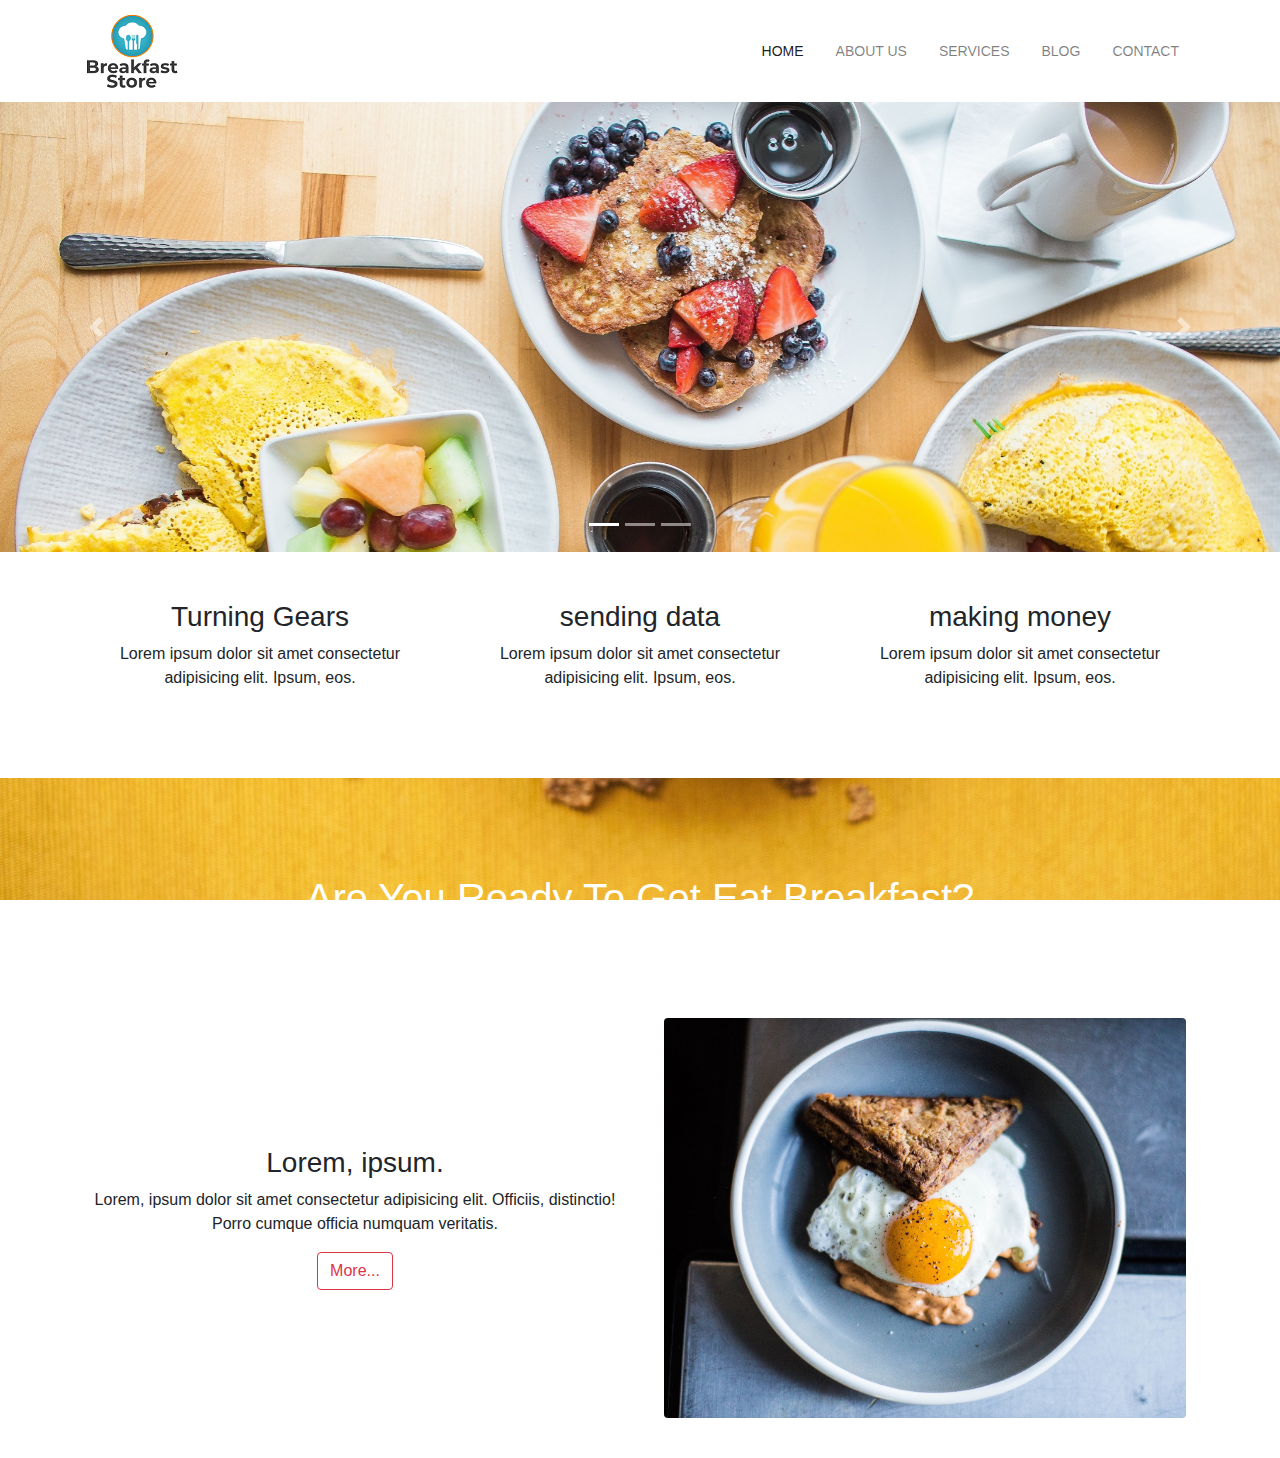
==== index.html @ 67bb4df7 "change title" ====
<!doctype html>
<html lang="zh-hant">
  <head>
    <!-- Required meta tags -->
    <meta charset="utf-8">
    <meta name="viewport" content="width=device-width, initial-scale=1, shrink-to-fit=no">

    <!-- Bootstrap CSS -->
    <link rel="stylesheet" href="https://maxcdn.bootstrapcdn.com/bootstrap/4.0.0/css/bootstrap.min.css" integrity="sha384-Gn5384xqQ1aoWXA+058RXPxPg6fy4IWvTNh0E263XmFcJlSAwiGgFAW/dAiS6JXm" crossorigin="anonymous">
    <link rel="stylesheet" href="styles.css">
    <link rel="stylesheet" href="https://use.fontawesome.com/releases/v5.7.0/css/all.css" integrity="sha384-lZN37f5QGtY3VHgisS14W3ExzMWZxybE1SJSEsQp9S+oqd12jhcu+A56Ebc1zFSJ" crossorigin="anonymous">
    <title>Breakfast Store</title>
  </head>
  <body>
      <!--navbar-->
    <nav class="navbar navbar-expand-sm navbar-light bg-white">
        <div class="container">
            <a href="index.html" class="navbar-brand">
                <img src="images/logo.png" alt="">
            </a>
            <button class="navbar-toggler" data-toggle="collapse" data-target="navbarCollaspe">
                <span class="navbar-toggler-icon"></span>
            </button>
            <div class="collapse navbar-collapse" id="navbarCollapse">
                <ul class="navbar-nav ml-auto">
                    <li class="nav-item active">
                        <a href="index.html" class="nav-link">Home</a>
                    </li>
                    <li class="nav-item">
                        <a href="about.html" class="nav-link">About Us</a>
                    </li>
                    <li class="nav-item">
                        <a href="services.html" class="nav-link">Services</a>
                    </li>
                    <li class="nav-item">
                        <a href="blog.html" class="nav-link">Blog</a>
                    </li>
                    <li class="nav-item">
                        <a href="contact.html" class="nav-link">Contact</a>
                    </li>
                </ul>
            </div>
        </div>
    </nav>
    <!--navbar end-->

    <!-- #region carousel-->
    <section id="section-carousel">
            <div id="mycarousel" class="carousel slide" data-ride="carousel">
                    <ol class="carousel-indicators">
                      <li data-target="#mycarousel" data-slide-to="0" class="active"></li>
                      <li data-target="#mycarousel" data-slide-to="1"></li>
                      <li data-target="#mycarousel" data-slide-to="2"></li>
                    </ol>
                    <div class="carousel-inner">
                      <div class="carousel-item active">
                        <img class="d-block w-100" src="images/Carousel_1.jpg" alt="First slide">
                      </div>
                      <div class="carousel-item">
                        <img class="d-block w-100" src="images/Carousel_2.jpg" alt="Second slide">
                      </div>
                      <div class="carousel-item">
                        <img class="d-block w-100" src="images/Carousel_3.jpg" alt="Third slide">
                      </div>
                    </div>
                    <a class="carousel-control-prev" href="#carouselExampleIndicators" role="button" data-slide="prev">
                      <span class="carousel-control-prev-icon" aria-hidden="true"></span>
                      <span class="sr-only">Previous</span>
                    </a>
                    <a class="carousel-control-next" href="#carouselExampleIndicators" role="button" data-slide="next">
                      <span class="carousel-control-next-icon" aria-hidden="true"></span>
                      <span class="sr-only">Next</span>
                    </a>
                  </div>
        
    </section>   
    <!-- #endregion-->

    <!-- #region Home section-->
    <section id="section-home" class="py-5">
        <div class="container">
            <div class="row">
                <div class="col-md-4 mb-4 text-center">
                    <i class="fas fa-cog fa-3x mb-2"></i>
                    <h3>Turning Gears</h3>
                    <p>Lorem ipsum dolor sit amet consectetur adipisicing elit. Ipsum, eos.</p>
                </div>
                <div class="col-md-4 mb-4 text-center">
                        <i class="fas fa-cloud fa-3x mb-2"></i>
                        <h3>sending data</h3>
                        <p>Lorem ipsum dolor sit amet consectetur adipisicing elit. Ipsum, eos.</p>
                </div>
                <div class="col-md-4 mb-4 text-center">
                        <i class="fas fa-cart-plus fa-3x mb-2"></i>
                        <h3>making money</h3>
                        <p>Lorem ipsum dolor sit amet consectetur adipisicing elit. Ipsum, eos.</p>
                </div>
            </div>
        </div>
    </section>
    <!-- #endregion -->

    <!-- #region Home Heading-->
    <section id="section-home-heading" class="p-5">     
            <div class="row">
                <div class="col">
                    <div class="container pt-5 text-center text-white">
                        <h1>Are You Ready To Get Eat Breakfast?</h1>
                        <p>Lorem ipsum dolor sit amet, consectetur adipisicing elit. Iusto ea mollitia ab ipsum, iure consectetur?</p>
                    </div>
                </div>
            </div>     
    </section>
    <!-- #endregion -->

    <!-- #region Info Section-->
    <section id="section-info" class="py-3">
        <div class="container">
            <div class="row">
                <div class="col-md-6 align-self-center text-center">
                    <h3>Lorem, ipsum.</h3>
                    <p>Lorem, ipsum dolor sit amet consectetur adipisicing elit. Officiis, distinctio! Porro cumque officia numquam veritatis.</p>
                    <a href="about.html" class="btn btn-outline-danger">More...</a>
                </div>
                <div class="col-md-6 p-4">
                    <img src="images/egg.jpg" alt="" class="img-fluid rounded">
                </div>
            </div>
        </div>
    </section>
    <!-- #endregion -->


    <!-- Optional JavaScript -->
    <!-- jQuery first, then Popper.js, then Bootstrap JS -->
    <script src="https://code.jquery.com/jquery-3.2.1.slim.min.js" integrity="sha384-KJ3o2DKtIkvYIK3UENzmM7KCkRr/rE9/Qpg6aAZGJwFDMVNA/GpGFF93hXpG5KkN" crossorigin="anonymous"></script>
    <script src="https://cdnjs.cloudflare.com/ajax/libs/popper.js/1.12.9/umd/popper.min.js" integrity="sha384-ApNbgh9B+Y1QKtv3Rn7W3mgPxhU9K/ScQsAP7hUibX39j7fakFPskvXusvfa0b4Q" crossorigin="anonymous"></script>
    <script src="https://maxcdn.bootstrapcdn.com/bootstrap/4.0.0/js/bootstrap.min.js" integrity="sha384-JZR6Spejh4U02d8jOt6vLEHfe/JQGiRRSQQxSfFWpi1MquVdAyjUar5+76PVCmYl" crossorigin="anonymous"></script>
    <script>
        $('.carousel').carousel({
            interval: 2000
        })
    </script>
  </body>
</html>
---- styles.css ----
.navbar .nav-link{
    font-size: 14px;
    text-transform:uppercase;
    padding-left:1rem !important;
    padding-right:1rem !important;
}



.carousel-item{
    height:450px;
}

.carousel-item > img{
    background-size: cover;
    background-position: center center;
}

#section-home-heading{
    background-image: url(images/bg_1.jpg);
    background-position: center center;
    background-size: cover;
    background-attachment: fixed;    
    height:200px;
}
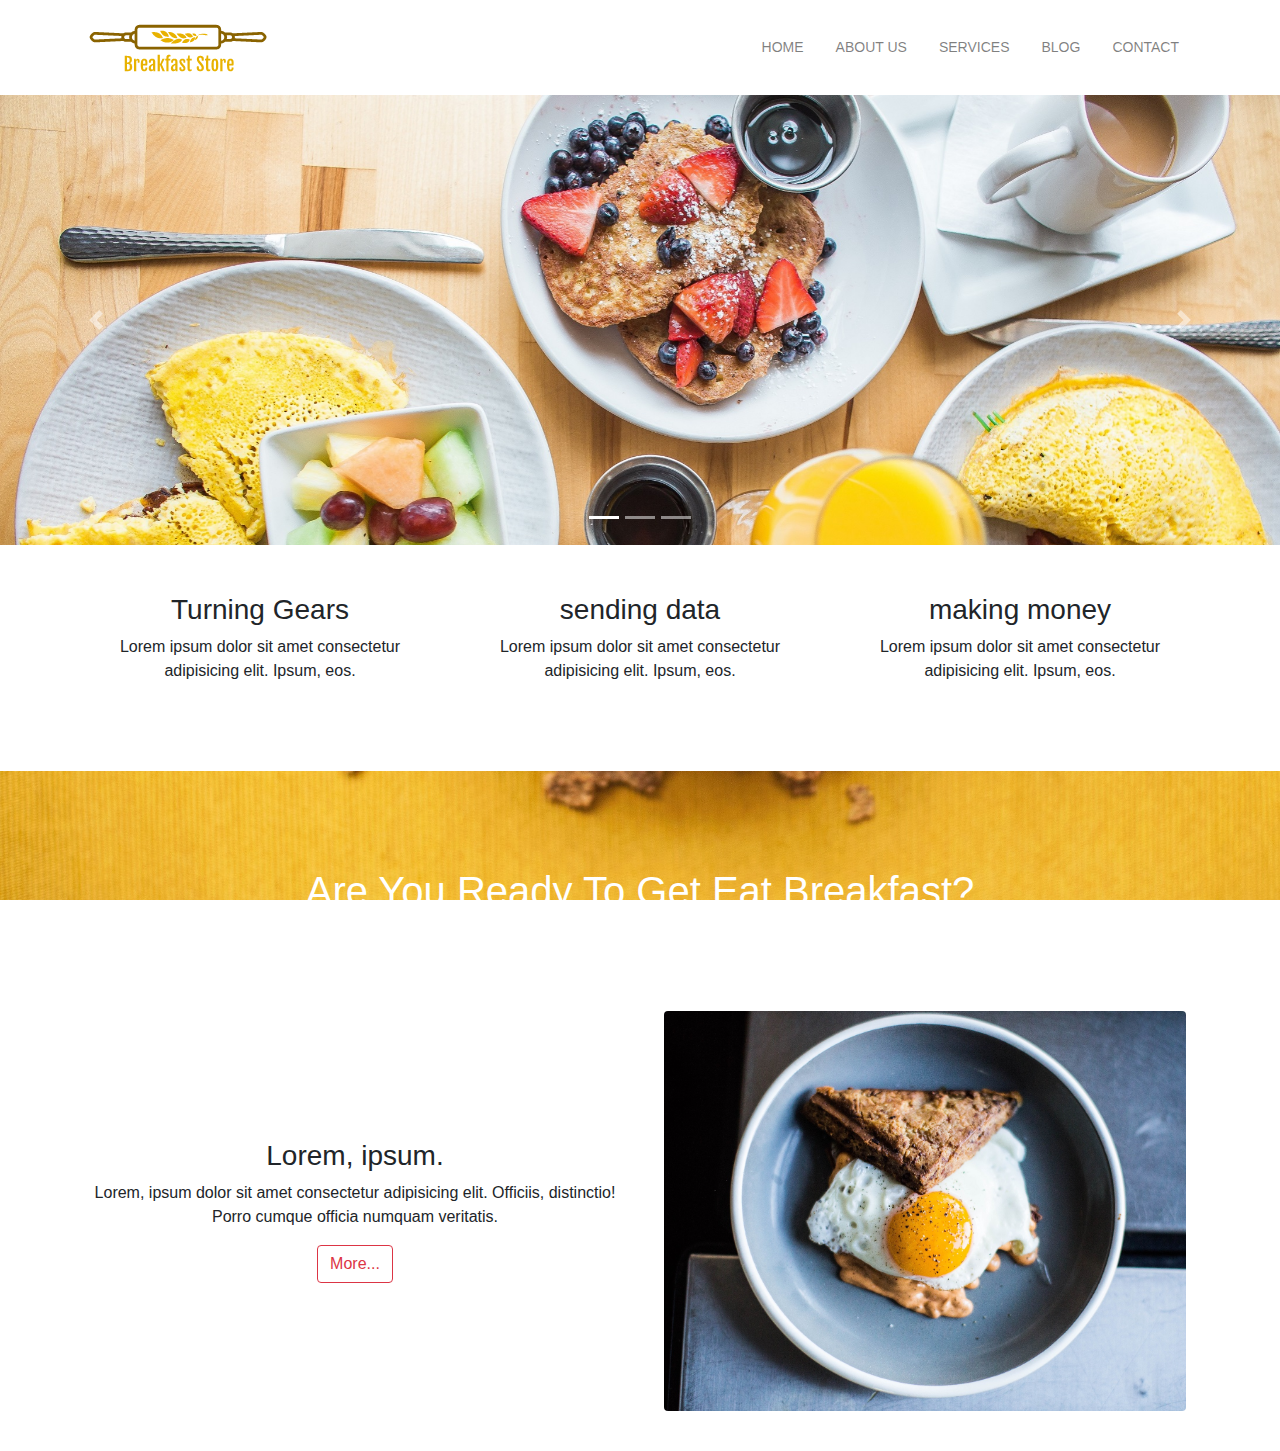
==== commit e7b97cc4: "change logo and nav-item hover style" ====
--- a/index.html
+++ b/index.html
@@ -13,7 +13,7 @@
   </head>
   <body>
       <!--navbar-->
-    <nav class="navbar navbar-expand-sm navbar-light bg-white">
+    <nav class="navbar navbar-expand-sm navbar-light bg-white sticky-top">
         <div class="container">
             <a href="index.html" class="navbar-brand">
                 <img src="images/logo.png" alt="">
@@ -23,7 +23,7 @@
             </button>
             <div class="collapse navbar-collapse" id="navbarCollapse">
                 <ul class="navbar-nav ml-auto">
-                    <li class="nav-item active">
+                    <li class="nav-item">
                         <a href="index.html" class="nav-link">Home</a>
                     </li>
                     <li class="nav-item">
--- a/styles.css
+++ b/styles.css
@@ -1,3 +1,9 @@
+:root{
+    --main-color:#D6B227;
+    --second-color:#8C7322;
+}
+
+
 .navbar .nav-link{
     font-size: 14px;
     text-transform:uppercase;
@@ -5,7 +11,9 @@
     padding-right:1rem !important;
 }
 
-
+.nav-item:hover{
+    border-bottom:1px solid var(--main-color);   
+}
 
 .carousel-item{
     height:450px;
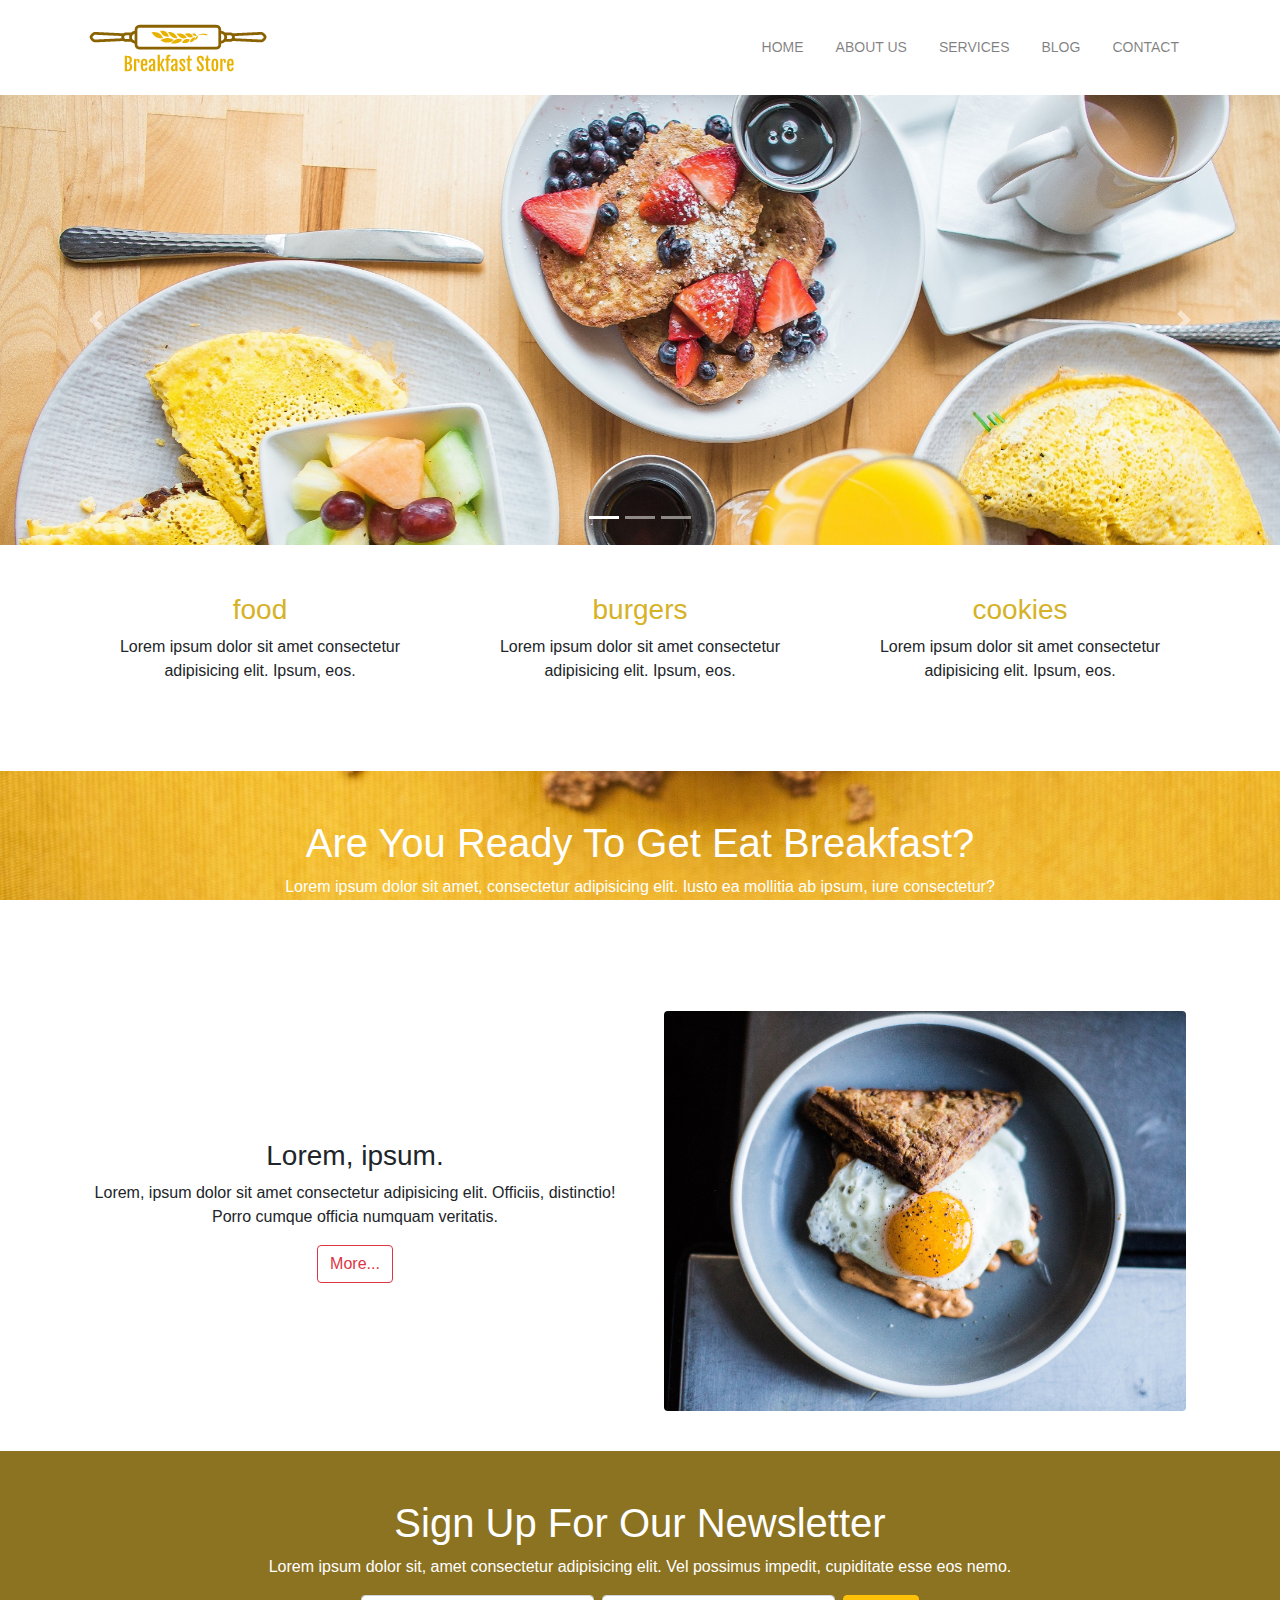
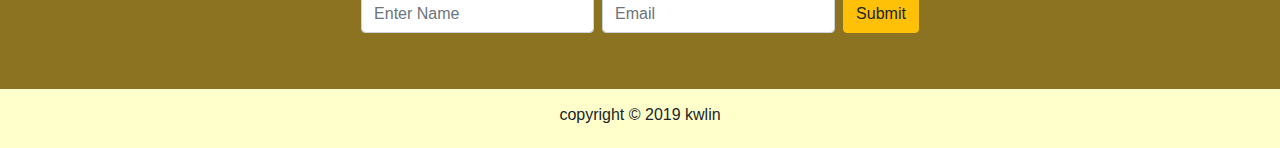
==== commit 68f5c208: "index.html finish" ====
--- a/index.html
+++ b/index.html
@@ -81,19 +81,19 @@
         <div class="container">
             <div class="row">
                 <div class="col-md-4 mb-4 text-center">
-                    <i class="fas fa-cog fa-3x mb-2"></i>
-                    <h3>Turning Gears</h3>
+                    <i class="fas fa-utensils fa-3x mb-2 main-color-font"></i>
+                    <h3 class="second-color-font">food</h3>
                     <p>Lorem ipsum dolor sit amet consectetur adipisicing elit. Ipsum, eos.</p>
                 </div>
                 <div class="col-md-4 mb-4 text-center">
-                        <i class="fas fa-cloud fa-3x mb-2"></i>
-                        <h3>sending data</h3>
-                        <p>Lorem ipsum dolor sit amet consectetur adipisicing elit. Ipsum, eos.</p>
+                    <i class="fas fa-hamburger fa-3x mb-2  main-color-font"></i>
+                    <h3 class="second-color-font">burgers</h3>
+                    <p>Lorem ipsum dolor sit amet consectetur adipisicing elit. Ipsum, eos.</p>
                 </div>
                 <div class="col-md-4 mb-4 text-center">
-                        <i class="fas fa-cart-plus fa-3x mb-2"></i>
-                        <h3>making money</h3>
-                        <p>Lorem ipsum dolor sit amet consectetur adipisicing elit. Ipsum, eos.</p>
+                    <i class="fas fa-cookie fa-3x mb-2  main-color-font"></i>
+                    <h3 class="second-color-font">cookies</h3>
+                    <p>Lorem ipsum dolor sit amet consectetur adipisicing elit. Ipsum, eos.</p>
                 </div>
             </div>
         </div>
@@ -101,7 +101,7 @@
     <!-- #endregion -->
 
     <!-- #region Home Heading-->
-    <section id="section-home-heading" class="p-5">     
+    <section id="section-home-heading">     
             <div class="row">
                 <div class="col">
                     <div class="container pt-5 text-center text-white">
@@ -130,6 +130,33 @@
     </section>
     <!-- #endregion -->
 
+    <!-- #region section-contact-->
+    <section id="section-contact">
+        <div class="container">
+            <div class="row">
+                <div class="col text-center p-5 text-white">
+                    <h1>Sign Up For Our Newsletter</h1>
+                    <p>Lorem ipsum dolor sit, amet consectetur adipisicing elit. Vel possimus impedit, cupiditate esse eos nemo.</p>
+                    <form class="form-inline justify-content-center">
+                        <label class="sr-only" for="inlineFormInputName2">Name</label>
+                        <input type="text" class="form-control mb-2 mr-sm-2" id="inlineFormInputName2" placeholder="Enter Name">
+                      
+                        <label class="sr-only" for="inlineFormInputName2">Name</label>
+                        <input type="text" class="form-control mb-2 mr-sm-2" id="inlineFormInputName2" placeholder="Email">         
+                      
+                        <button type="submit" class="btn btn-warning mb-2">Submit</button>
+                      </form>
+                </div>
+            </div>
+        </div>
+    </section>
+    <!-- #endregion -->
+    
+    <!-- #region footer-->
+    <footer class="p-3">
+        <h6 class="text-center">copyright &copy; 2019 kwlin</h6>
+    </footer>
+    <!-- #endregion -->
 
     <!-- Optional JavaScript -->
     <!-- jQuery first, then Popper.js, then Bootstrap JS -->
--- a/styles.css
+++ b/styles.css
@@ -1,8 +1,15 @@
 :root{
-    --main-color:#D6B227;
-    --second-color:#8C7322;
+    --main-color:#8C7322;
+    --second-color:#D6B227 ;
 }
 
+.main-color-font{
+    color:var(--main-color);
+}
+
+.second-color-font{
+    color:var(--second-color);
+}
 
 .navbar .nav-link{
     font-size: 14px;
@@ -30,4 +37,12 @@
     background-size: cover;
     background-attachment: fixed;    
     height:200px;
+}
+
+#section-contact{
+    background: var(--main-color);
+}
+
+footer{
+    background: #FFFFCC;
 }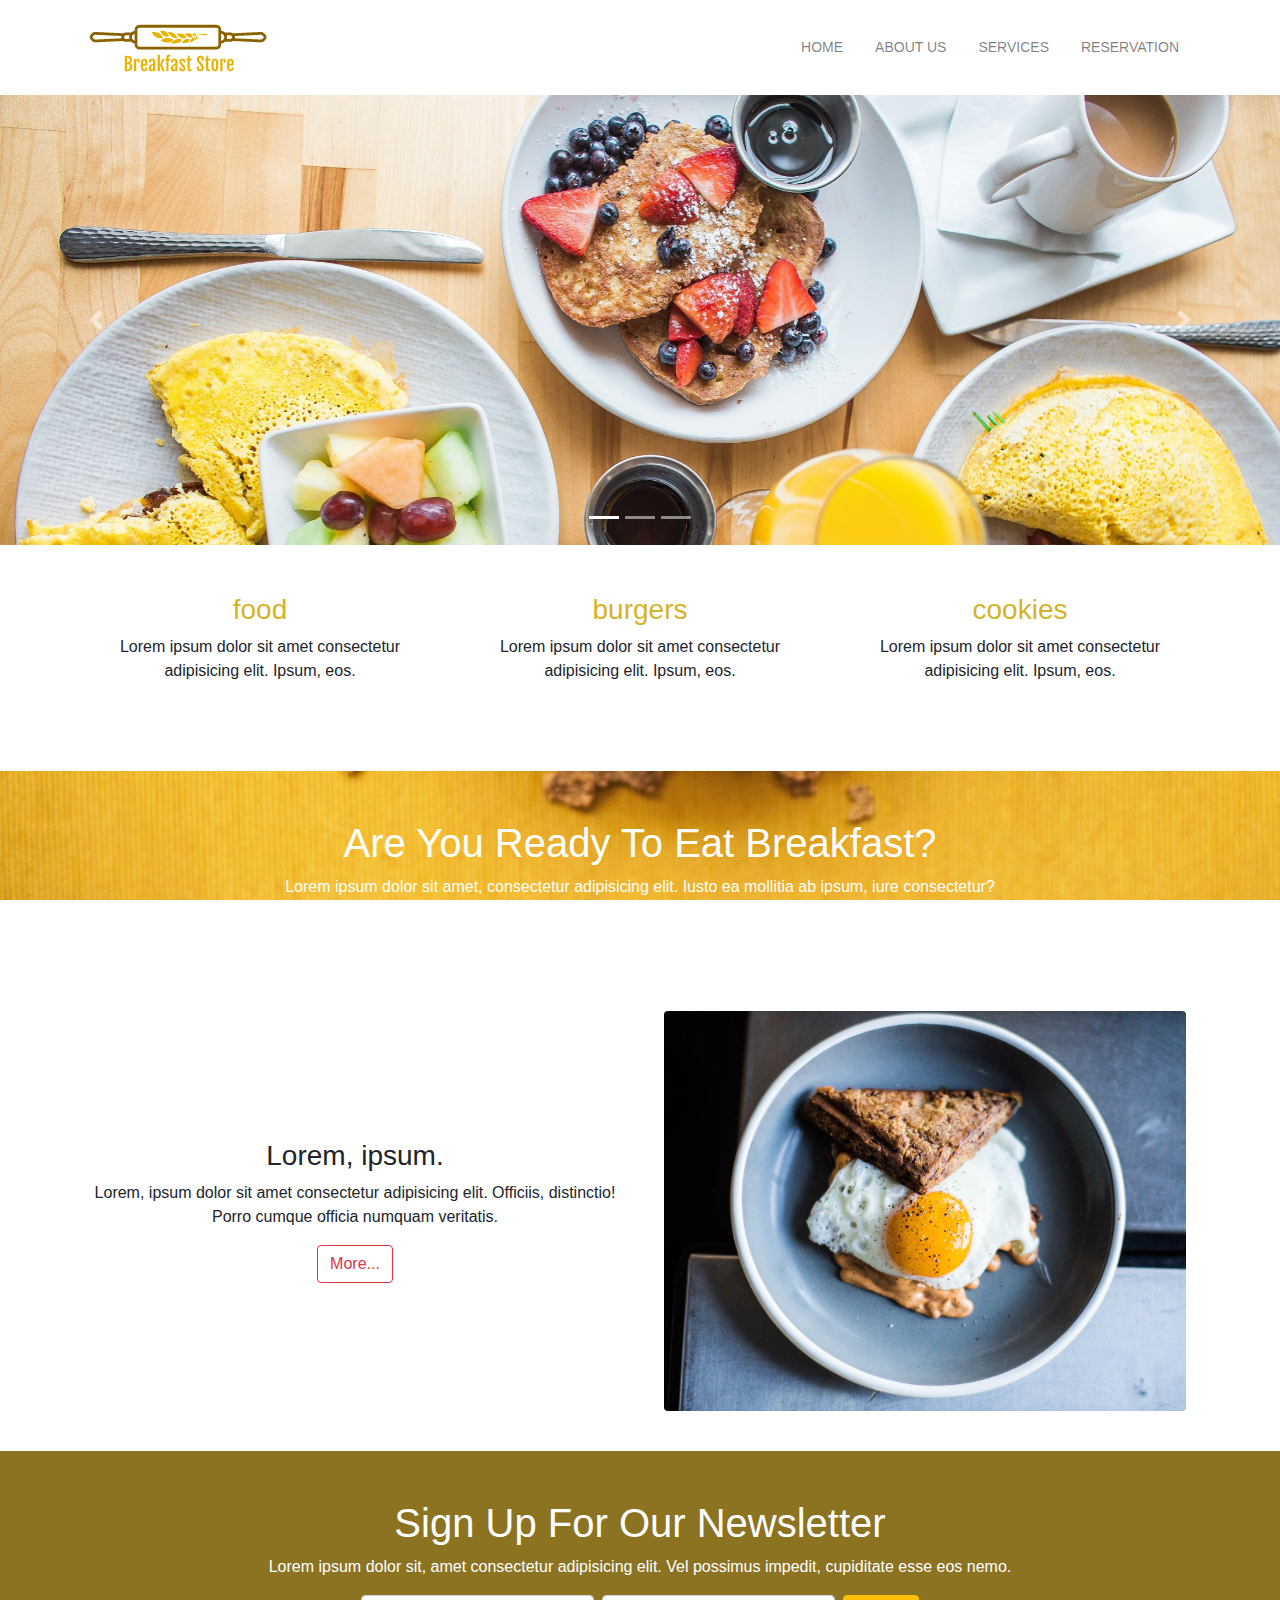
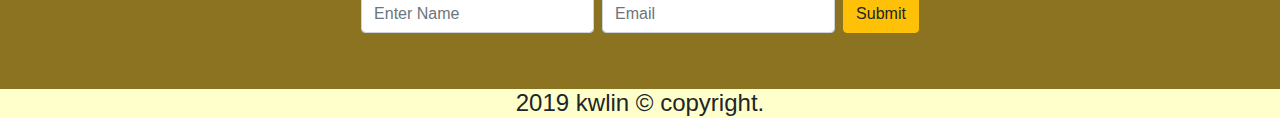
==== commit 783946af: "about.html add card columns" ====
--- a/index.html
+++ b/index.html
@@ -30,14 +30,11 @@
                         <a href="about.html" class="nav-link">About Us</a>
                     </li>
                     <li class="nav-item">
-                        <a href="services.html" class="nav-link">Services</a>
+                        <a href="menu.html" class="nav-link">Services</a>
                     </li>
                     <li class="nav-item">
-                        <a href="blog.html" class="nav-link">Blog</a>
-                    </li>
-                    <li class="nav-item">
-                        <a href="contact.html" class="nav-link">Contact</a>
-                    </li>
+                        <a href="reservation.html" class="nav-link">Reservation</a>
+                    </li>                  
                 </ul>
             </div>
         </div>
@@ -105,7 +102,7 @@
             <div class="row">
                 <div class="col">
                     <div class="container pt-5 text-center text-white">
-                        <h1>Are You Ready To Get Eat Breakfast?</h1>
+                        <h1>Are You Ready To Eat Breakfast?</h1>
                         <p>Lorem ipsum dolor sit amet, consectetur adipisicing elit. Iusto ea mollitia ab ipsum, iure consectetur?</p>
                     </div>
                 </div>
@@ -153,8 +150,8 @@
     <!-- #endregion -->
     
     <!-- #region footer-->
-    <footer class="p-3">
-        <h6 class="text-center">copyright &copy; 2019 kwlin</h6>
+    <footer>
+        <h4 class="text-center">2019 kwlin &copy; copyright.</h4>
     </footer>
     <!-- #endregion -->
 
--- a/styles.css
+++ b/styles.css
@@ -36,7 +36,7 @@
     background-position: center center;
     background-size: cover;
     background-attachment: fixed;    
-    height:200px;
+    min-height:200px;
 }
 
 #section-contact{
@@ -45,4 +45,28 @@
 
 footer{
     background: #FFFFCC;
-}+}
+
+#section-heading{
+    position: relative;
+    min-height:300px;
+    background-attachment: fixed;
+    background-position: bottom center;
+    background-size: cover;
+    background-image: url(images/chef.jpg);
+}
+
+.dark-overlay{
+    position: absolute;
+    background: rgba(0,0,0,0.5);
+    top:0;
+    left:0;
+    width:100%;
+    height: 100%;
+}
+
+#section-staff img{
+    margin-top:-40px;
+    box-shadow: -1px 1px 20px 3px rgba(0,0,0,0.5);
+}
+
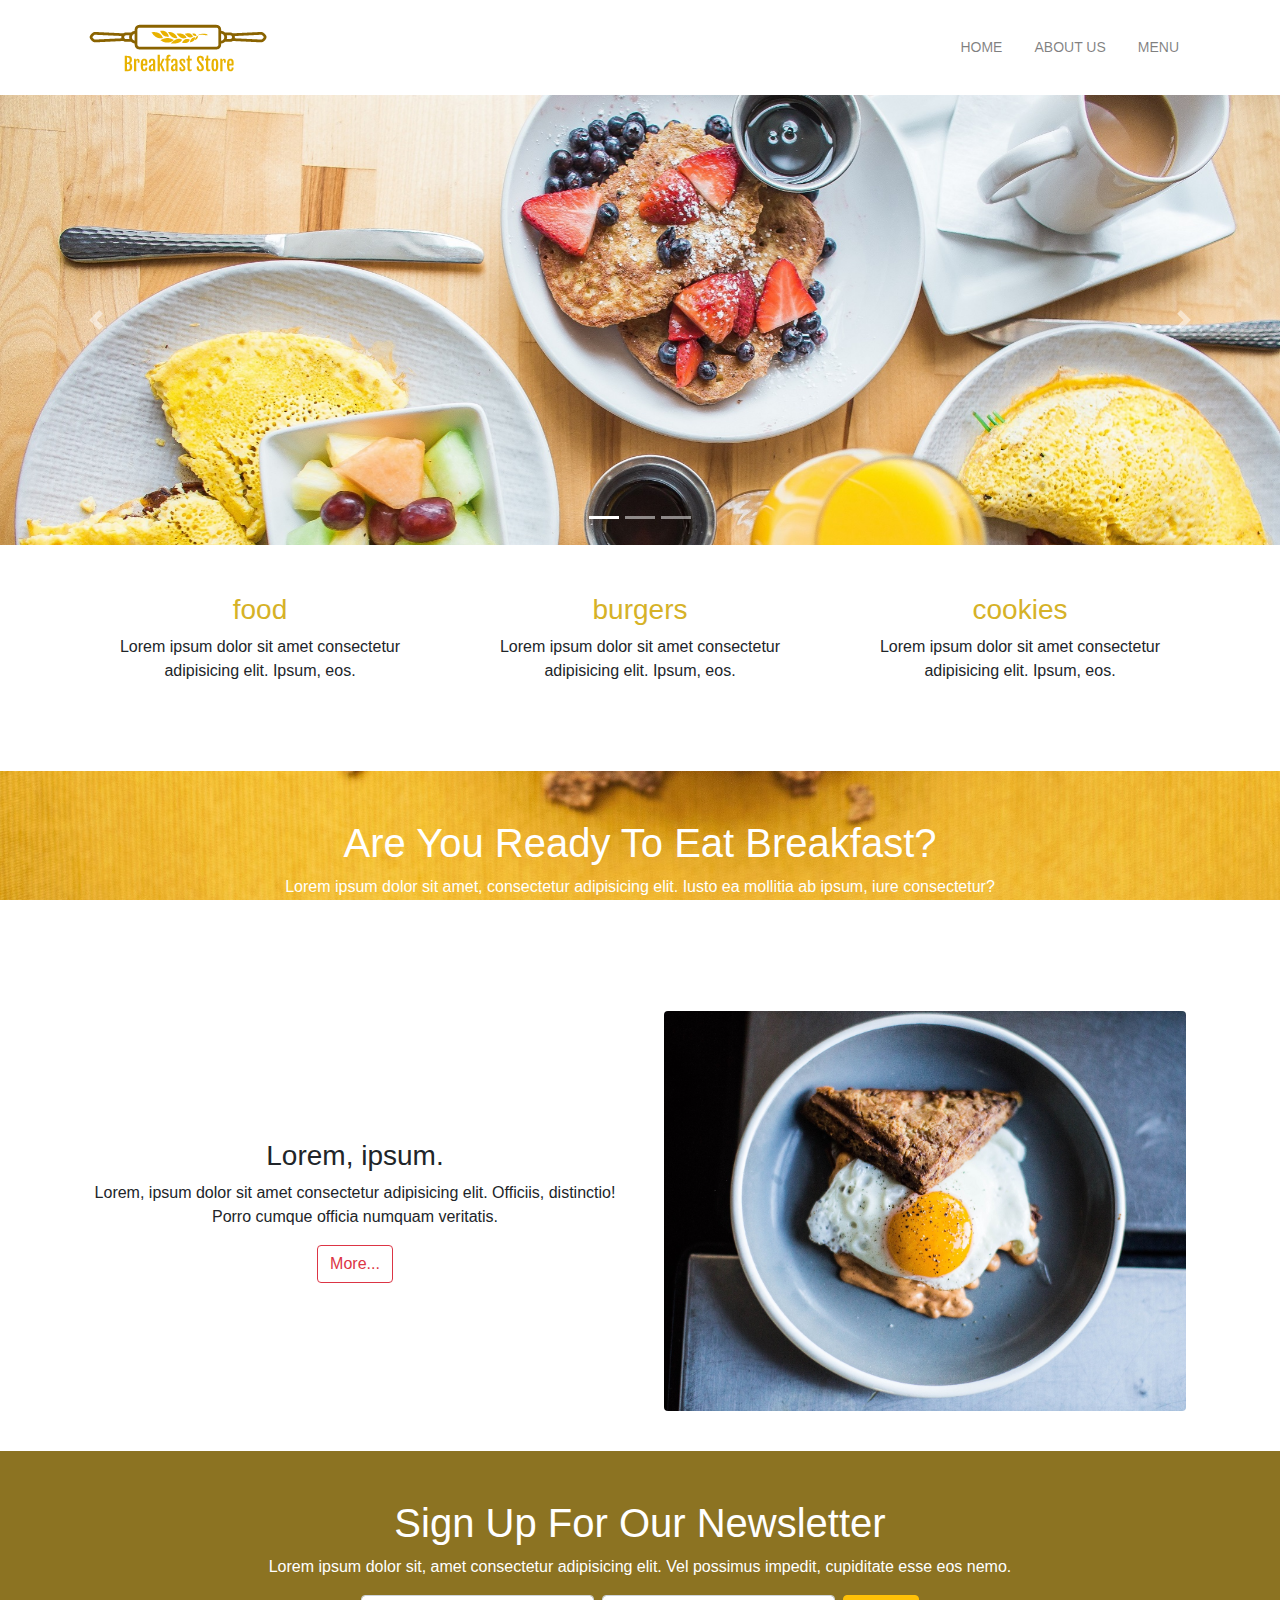
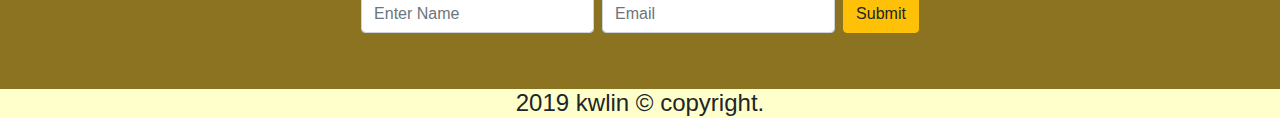
==== commit fb3d38da: "製作訂位表單" ====
--- a/index.html
+++ b/index.html
@@ -30,11 +30,8 @@
                         <a href="about.html" class="nav-link">About Us</a>
                     </li>
                     <li class="nav-item">
-                        <a href="menu.html" class="nav-link">Services</a>
-                    </li>
-                    <li class="nav-item">
-                        <a href="reservation.html" class="nav-link">Reservation</a>
-                    </li>                  
+                        <a href="menu.html" class="nav-link">Menu</a>
+                    </li>                                   
                 </ul>
             </div>
         </div>
--- a/styles.css
+++ b/styles.css
@@ -70,3 +70,7 @@
     box-shadow: -1px 1px 20px 3px rgba(0,0,0,0.5);
 }
 
+.small-hr{
+    border-bottom: 1px solid var(--second-color);
+    width: 10%;
+}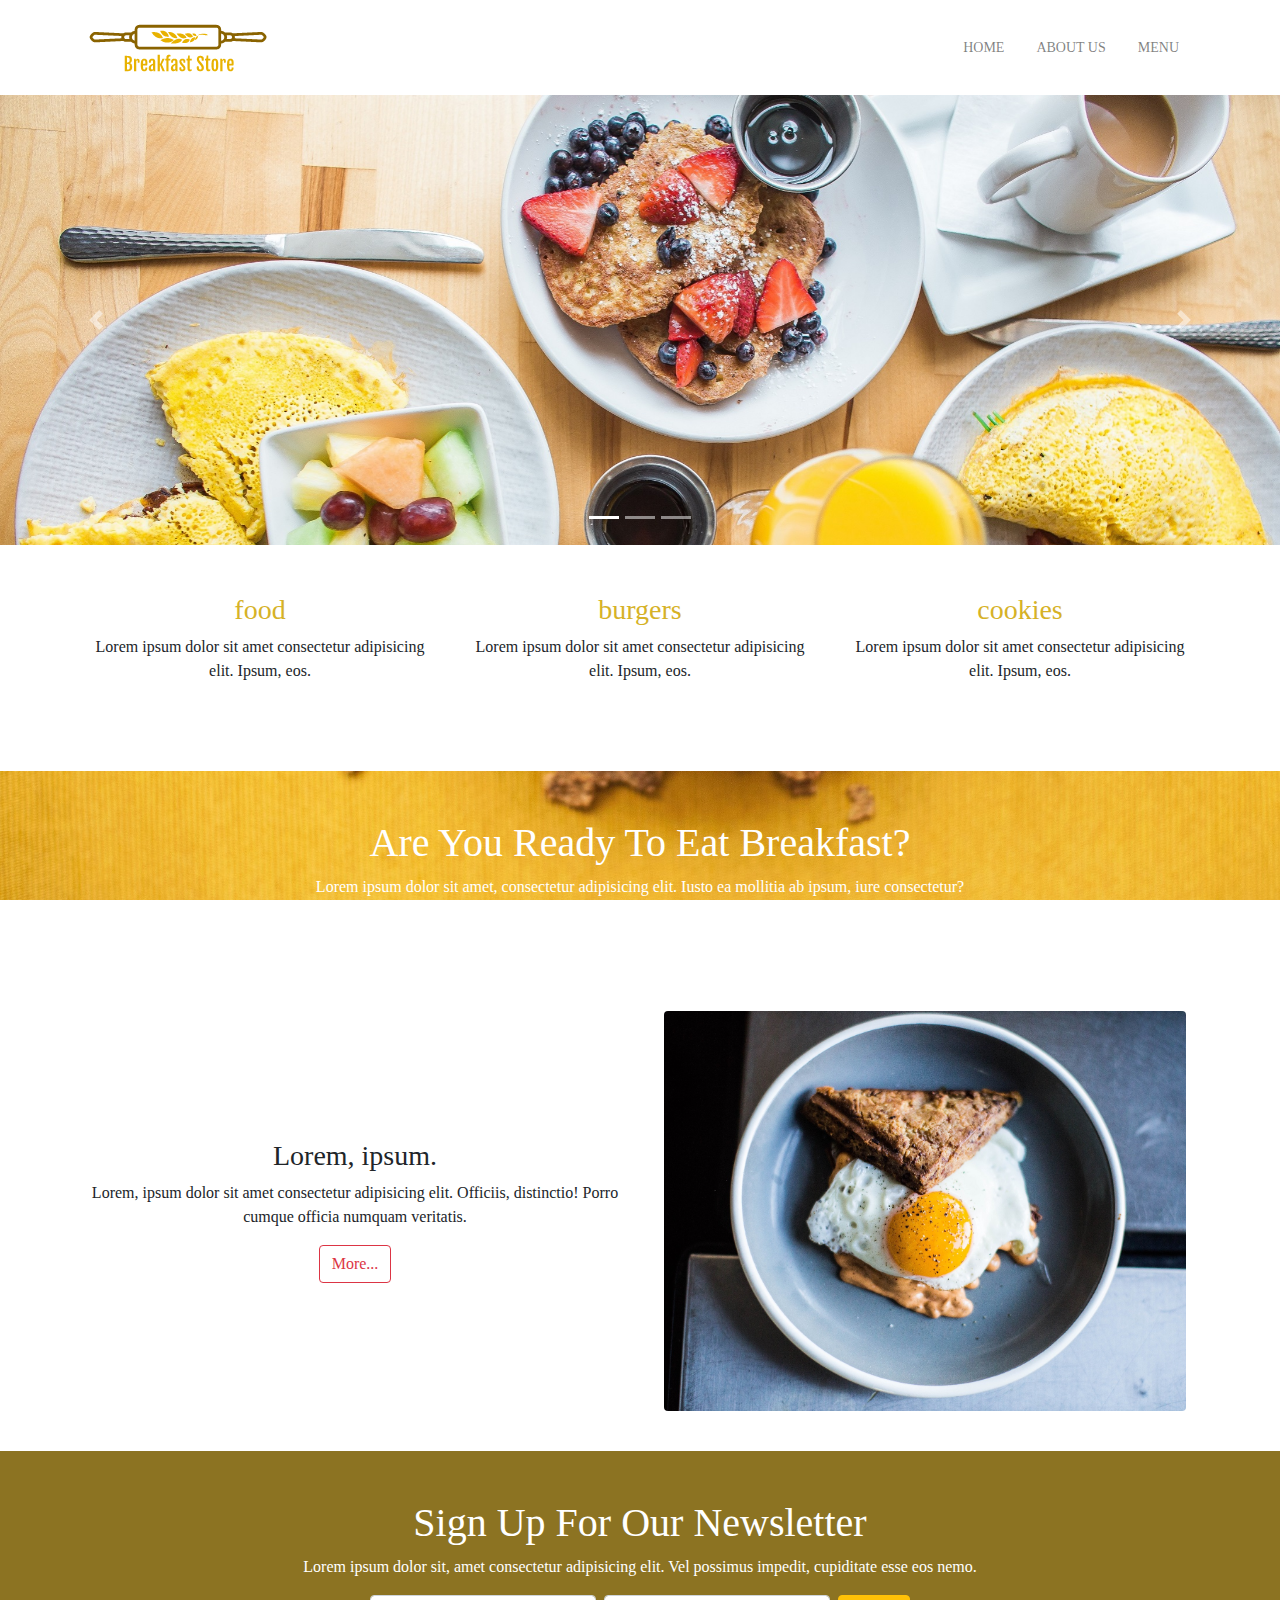
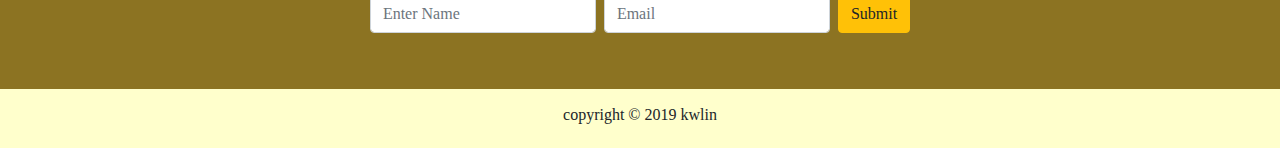
==== commit e6ddb8a2: "訂位表單section加上半透明效果" ====
--- a/index.html
+++ b/index.html
@@ -147,9 +147,9 @@
     <!-- #endregion -->
     
     <!-- #region footer-->
-    <footer>
-        <h4 class="text-center">2019 kwlin &copy; copyright.</h4>
-    </footer>
+    <footer class="p-3">
+            <h6 class="text-center">copyright &copy; 2019 kwlin</h6>
+        </footer>
     <!-- #endregion -->
 
     <!-- Optional JavaScript -->
--- a/styles.css
+++ b/styles.css
@@ -1,6 +1,10 @@
 :root{
     --main-color:#8C7322;
     --second-color:#D6B227 ;
+}
+
+body{
+    font-family: "Microsoft JhengHei";
 }
 
 .main-color-font{
@@ -73,4 +77,85 @@
 .small-hr{
     border-bottom: 1px solid var(--second-color);
     width: 10%;
+}
+
+#section-staff .thumb {
+    position: relative;
+}
+
+#section-staff .thumb img {
+    display: block;
+    width: 100%;
+    height: auto;
+}
+
+#section-staff .thumb .middle{
+  position: absolute;
+  top: 0;
+  bottom: 0;
+  left: 0;
+  right: 0;
+  height: 100%;
+  width: 100%;
+  opacity: 0;
+  transition: .5s ease;
+  background-color: rgba(214,178,39,0.7);
+}
+
+#section-staff .thumb:hover .middle{
+    opacity: 1;
+}
+
+#section-reservation{
+    position: relative;
+    height:100%;
+    background-attachment: fixed;
+    background-position: center center;
+    background-size: cover;
+    background-image: url(images/restaurant.jpg);
+}
+
+#section-reservation .reserve-overlay{
+    background: rgba(0,0,0,0.75);
+    top: 0;
+    left: 0;
+    width: 100%;
+    height: 100%;
+}
+
+.pizza-media{
+    border:1px solid var(--second-color);
+    border-radius: 5px;
+    padding:10px;   
+}
+
+.pizza-media img{
+    width: auto;
+    height: 130px;
+    background-position: center center;
+    background-size: cover;
+}
+
+#section-menu .nav-item{
+    margin:10px;
+    border:1px solid var(--main-color);
+    transition: 0.2s;
+}
+
+#section-menu .nav-item:hover{
+    background-color: var(--main-color);   
+}
+
+#section-menu .nav-item a:hover{
+    color:white;
+}
+
+#section-menu .nav-link{
+    color:var(--main-color);    
+}
+
+#section-menu .nav-link.active{
+    background-color: var(--main-color);
+    color:white;   
+    border-radius: 0rem;
 }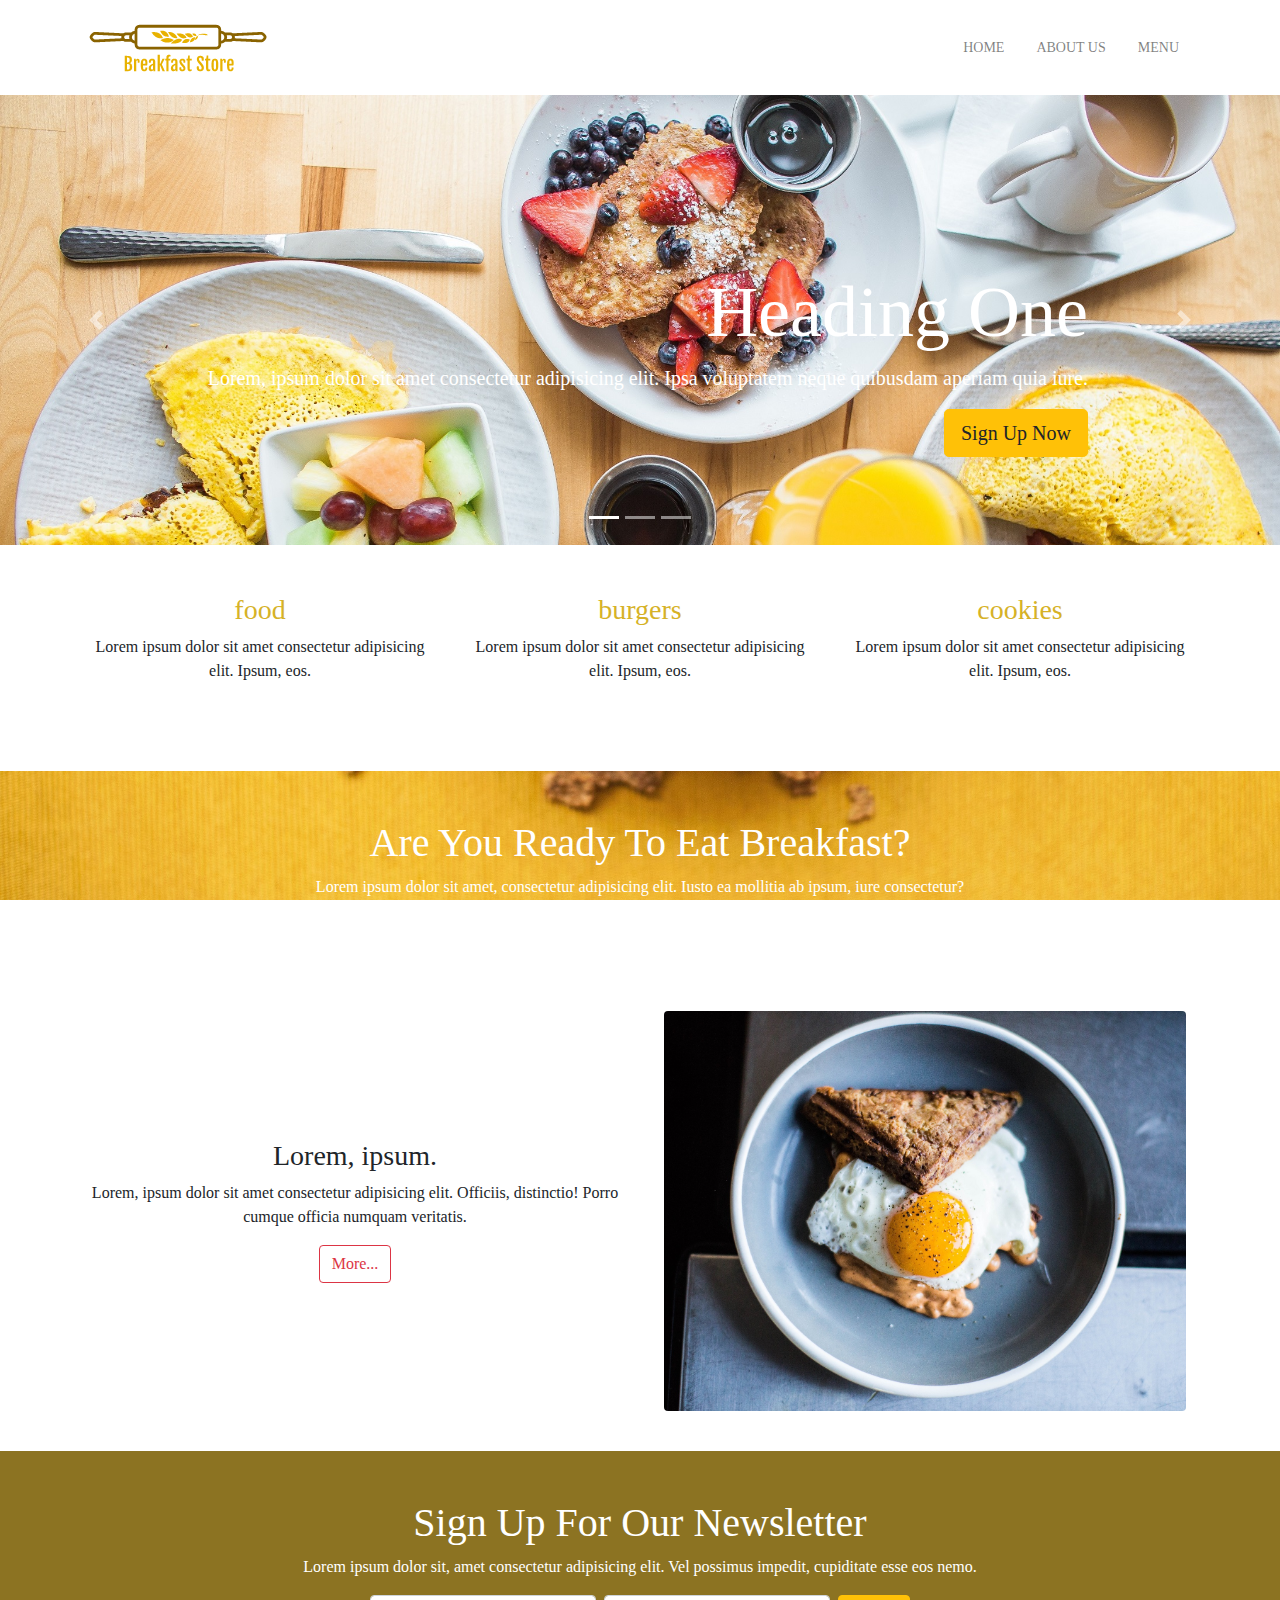
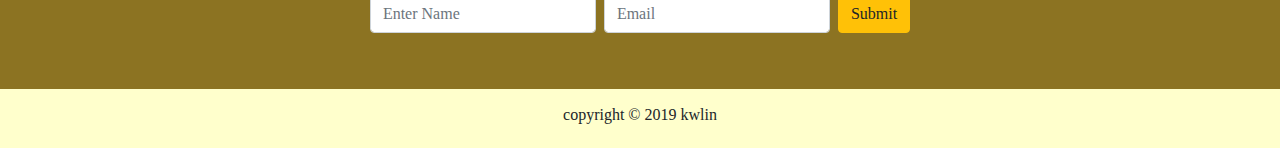
==== commit 5e3d26f7: "修改carousel bug" ====
--- a/index.html
+++ b/index.html
@@ -1,27 +1,32 @@
 <!doctype html>
 <html lang="zh-hant">
-  <head>
+
+<head>
     <!-- Required meta tags -->
     <meta charset="utf-8">
     <meta name="viewport" content="width=device-width, initial-scale=1, shrink-to-fit=no">
 
     <!-- Bootstrap CSS -->
-    <link rel="stylesheet" href="https://maxcdn.bootstrapcdn.com/bootstrap/4.0.0/css/bootstrap.min.css" integrity="sha384-Gn5384xqQ1aoWXA+058RXPxPg6fy4IWvTNh0E263XmFcJlSAwiGgFAW/dAiS6JXm" crossorigin="anonymous">
+    <link rel="stylesheet" href="https://maxcdn.bootstrapcdn.com/bootstrap/4.0.0/css/bootstrap.min.css" integrity="sha384-Gn5384xqQ1aoWXA+058RXPxPg6fy4IWvTNh0E263XmFcJlSAwiGgFAW/dAiS6JXm"
+        crossorigin="anonymous">
     <link rel="stylesheet" href="styles.css">
-    <link rel="stylesheet" href="https://use.fontawesome.com/releases/v5.7.0/css/all.css" integrity="sha384-lZN37f5QGtY3VHgisS14W3ExzMWZxybE1SJSEsQp9S+oqd12jhcu+A56Ebc1zFSJ" crossorigin="anonymous">
+    <link rel="stylesheet" href="https://use.fontawesome.com/releases/v5.7.0/css/all.css" integrity="sha384-lZN37f5QGtY3VHgisS14W3ExzMWZxybE1SJSEsQp9S+oqd12jhcu+A56Ebc1zFSJ"
+        crossorigin="anonymous">
     <title>Breakfast Store</title>
-  </head>
-  <body>
-      <!--navbar-->
-    <nav class="navbar navbar-expand-sm navbar-light bg-white sticky-top">
+</head>
+
+<body>
+    <!--navbar-->
+    <nav class="navbar navbar-expand-sm navbar-light bg-white">
         <div class="container">
             <a href="index.html" class="navbar-brand">
                 <img src="images/logo.png" alt="">
             </a>
-            <button class="navbar-toggler" data-toggle="collapse" data-target="navbarCollaspe">
+            <button class="navbar-toggler" type="button" data-toggle="collapse" data-target="#navbarNav" aria-controls="navbarNav"
+                aria-expanded="false" aria-label="Toggle navigation">
                 <span class="navbar-toggler-icon"></span>
             </button>
-            <div class="collapse navbar-collapse" id="navbarCollapse">
+            <div class="collapse navbar-collapse" id="navbarNav">
                 <ul class="navbar-nav ml-auto">
                     <li class="nav-item">
                         <a href="index.html" class="nav-link">Home</a>
@@ -31,7 +36,7 @@
                     </li>
                     <li class="nav-item">
                         <a href="menu.html" class="nav-link">Menu</a>
-                    </li>                                   
+                    </li>
                 </ul>
             </div>
         </div>
@@ -40,34 +45,56 @@
 
     <!-- #region carousel-->
     <section id="section-carousel">
-            <div id="mycarousel" class="carousel slide" data-ride="carousel">
-                    <ol class="carousel-indicators">
-                      <li data-target="#mycarousel" data-slide-to="0" class="active"></li>
-                      <li data-target="#mycarousel" data-slide-to="1"></li>
-                      <li data-target="#mycarousel" data-slide-to="2"></li>
-                    </ol>
-                    <div class="carousel-inner">
-                      <div class="carousel-item active">
-                        <img class="d-block w-100" src="images/Carousel_1.jpg" alt="First slide">
-                      </div>
-                      <div class="carousel-item">
-                        <img class="d-block w-100" src="images/Carousel_2.jpg" alt="Second slide">
-                      </div>
-                      <div class="carousel-item">
-                        <img class="d-block w-100" src="images/Carousel_3.jpg" alt="Third slide">
-                      </div>
+        <div id="myCarousel" class="carousel slide" data-ride="carousel">
+            <ol class="carousel-indicators">
+                <li data-target="#myCarousel" data-slide-to="0" class="active"></li>
+                <li data-target="#myCarousel" data-slide-to="1"></li>
+                <li data-target="#myCarousel" data-slide-to="2"></li>
+            </ol>
+            <div class="carousel-innner">
+                <div class="carousel-item carousel-image-1 active">
+                    <div class="container">
+                        <div class="carousel-caption d-none d-sm-block text-right mb-5">
+                            <h1 class="display-3">Heading One</h1>
+                            <p class="lead">Lorem, ipsum dolor sit amet consectetur adipisicing elit. Ipsa voluptatem
+                                neque quibusdam aperiam quia iure.</p>
+                            <a href="#" class="btn btn-warning btn-lg">Sign Up Now</a>
+                        </div>
                     </div>
-                    <a class="carousel-control-prev" href="#carouselExampleIndicators" role="button" data-slide="prev">
-                      <span class="carousel-control-prev-icon" aria-hidden="true"></span>
-                      <span class="sr-only">Previous</span>
-                    </a>
-                    <a class="carousel-control-next" href="#carouselExampleIndicators" role="button" data-slide="next">
-                      <span class="carousel-control-next-icon" aria-hidden="true"></span>
-                      <span class="sr-only">Next</span>
-                    </a>
-                  </div>
-        
-    </section>   
+                </div>
+                <div class="carousel-item carousel-image-2">
+                    <div class="container">
+                        <div class="carousel-caption d-none d-sm-block mb-5">
+                            <h1 class="display-3">Heading Two</h1>
+                            <p class="lead">Lorem, ipsum dolor sit amet consectetur adipisicing elit. Ipsa voluptatem
+                                neque quibusdam aperiam quia iure.</p>
+                            <a href="#" class="btn btn-warning btn-lg">Learn More...</a>
+                        </div>
+                    </div>
+                </div>
+
+
+                <div class="carousel-item carousel-image-3">
+                    <div class="container">
+                        <div class="carousel-caption d-none d-sm-block text-right mb-5">
+                            <h1 class="display-3">Heading Three</h1>
+                            <p class="lead">Lorem, ipsum dolor sit amet consectetur adipisicing elit. Ipsa voluptatem
+                                neque quibusdam aperiam quia iure.</p>
+                            <a href="#" class="btn btn-warning btn-lg">Sign Up Now</a>
+                        </div>
+                    </div>
+                </div>
+
+            </div>
+            <a href="#myCarousel" data-slide="prev" class="carousel-control-prev">
+                <span class="carousel-control-prev-icon"></span>
+            </a>
+            <a href="#myCarousel" data-slide="prev" class="carousel-control-next">
+                <span class="carousel-control-next-icon"></span>
+            </a>
+        </div>
+
+    </section>
     <!-- #endregion-->
 
     <!-- #region Home section-->
@@ -95,15 +122,16 @@
     <!-- #endregion -->
 
     <!-- #region Home Heading-->
-    <section id="section-home-heading">     
-            <div class="row">
-                <div class="col">
-                    <div class="container pt-5 text-center text-white">
-                        <h1>Are You Ready To Eat Breakfast?</h1>
-                        <p>Lorem ipsum dolor sit amet, consectetur adipisicing elit. Iusto ea mollitia ab ipsum, iure consectetur?</p>
-                    </div>
-                </div>
-            </div>     
+    <section id="section-home-heading">
+        <div class="row">
+            <div class="col">
+                <div class="container pt-5 text-center text-white">
+                    <h1>Are You Ready To Eat Breakfast?</h1>
+                    <p>Lorem ipsum dolor sit amet, consectetur adipisicing elit. Iusto ea mollitia ab ipsum, iure
+                        consectetur?</p>
+                </div>
+            </div>
+        </div>
     </section>
     <!-- #endregion -->
 
@@ -113,7 +141,8 @@
             <div class="row">
                 <div class="col-md-6 align-self-center text-center">
                     <h3>Lorem, ipsum.</h3>
-                    <p>Lorem, ipsum dolor sit amet consectetur adipisicing elit. Officiis, distinctio! Porro cumque officia numquam veritatis.</p>
+                    <p>Lorem, ipsum dolor sit amet consectetur adipisicing elit. Officiis, distinctio! Porro cumque
+                        officia numquam veritatis.</p>
                     <a href="about.html" class="btn btn-outline-danger">More...</a>
                 </div>
                 <div class="col-md-6 p-4">
@@ -130,37 +159,42 @@
             <div class="row">
                 <div class="col text-center p-5 text-white">
                     <h1>Sign Up For Our Newsletter</h1>
-                    <p>Lorem ipsum dolor sit, amet consectetur adipisicing elit. Vel possimus impedit, cupiditate esse eos nemo.</p>
+                    <p>Lorem ipsum dolor sit, amet consectetur adipisicing elit. Vel possimus impedit, cupiditate esse
+                        eos nemo.</p>
                     <form class="form-inline justify-content-center">
                         <label class="sr-only" for="inlineFormInputName2">Name</label>
                         <input type="text" class="form-control mb-2 mr-sm-2" id="inlineFormInputName2" placeholder="Enter Name">
-                      
+
                         <label class="sr-only" for="inlineFormInputName2">Name</label>
-                        <input type="text" class="form-control mb-2 mr-sm-2" id="inlineFormInputName2" placeholder="Email">         
-                      
+                        <input type="text" class="form-control mb-2 mr-sm-2" id="inlineFormInputName2" placeholder="Email">
+
                         <button type="submit" class="btn btn-warning mb-2">Submit</button>
-                      </form>
-                </div>
-            </div>
-        </div>
-    </section>
-    <!-- #endregion -->
-    
+                    </form>
+                </div>
+            </div>
+        </div>
+    </section>
+    <!-- #endregion -->
+
     <!-- #region footer-->
     <footer class="p-3">
-            <h6 class="text-center">copyright &copy; 2019 kwlin</h6>
-        </footer>
+        <h6 class="text-center">copyright &copy; 2019 kwlin</h6>
+    </footer>
     <!-- #endregion -->
 
     <!-- Optional JavaScript -->
     <!-- jQuery first, then Popper.js, then Bootstrap JS -->
-    <script src="https://code.jquery.com/jquery-3.2.1.slim.min.js" integrity="sha384-KJ3o2DKtIkvYIK3UENzmM7KCkRr/rE9/Qpg6aAZGJwFDMVNA/GpGFF93hXpG5KkN" crossorigin="anonymous"></script>
-    <script src="https://cdnjs.cloudflare.com/ajax/libs/popper.js/1.12.9/umd/popper.min.js" integrity="sha384-ApNbgh9B+Y1QKtv3Rn7W3mgPxhU9K/ScQsAP7hUibX39j7fakFPskvXusvfa0b4Q" crossorigin="anonymous"></script>
-    <script src="https://maxcdn.bootstrapcdn.com/bootstrap/4.0.0/js/bootstrap.min.js" integrity="sha384-JZR6Spejh4U02d8jOt6vLEHfe/JQGiRRSQQxSfFWpi1MquVdAyjUar5+76PVCmYl" crossorigin="anonymous"></script>
+    <script src="https://code.jquery.com/jquery-3.2.1.slim.min.js" integrity="sha384-KJ3o2DKtIkvYIK3UENzmM7KCkRr/rE9/Qpg6aAZGJwFDMVNA/GpGFF93hXpG5KkN"
+        crossorigin="anonymous"></script>
+    <script src="https://cdnjs.cloudflare.com/ajax/libs/popper.js/1.12.9/umd/popper.min.js" integrity="sha384-ApNbgh9B+Y1QKtv3Rn7W3mgPxhU9K/ScQsAP7hUibX39j7fakFPskvXusvfa0b4Q"
+        crossorigin="anonymous"></script>
+    <script src="https://maxcdn.bootstrapcdn.com/bootstrap/4.0.0/js/bootstrap.min.js" integrity="sha384-JZR6Spejh4U02d8jOt6vLEHfe/JQGiRRSQQxSfFWpi1MquVdAyjUar5+76PVCmYl"
+        crossorigin="anonymous"></script>
     <script>
         $('.carousel').carousel({
             interval: 2000
         })
     </script>
-  </body>
+</body>
+
 </html>--- a/styles.css
+++ b/styles.css
@@ -27,12 +27,20 @@
 }
 
 .carousel-item{
-    height:450px;
+    min-height:450px;
 }
 
-.carousel-item > img{
+.carousel-image-1{
+    background:url(images/Carousel_1.jpg);
     background-size: cover;
-    background-position: center center;
+}
+.carousel-image-2{
+    background:url(images/Carousel_2.jpg);
+    background-size: cover;
+}
+.carousel-image-3{
+    background:url(images/Carousel_3.jpg);
+    background-size: cover;
 }
 
 #section-home-heading{
